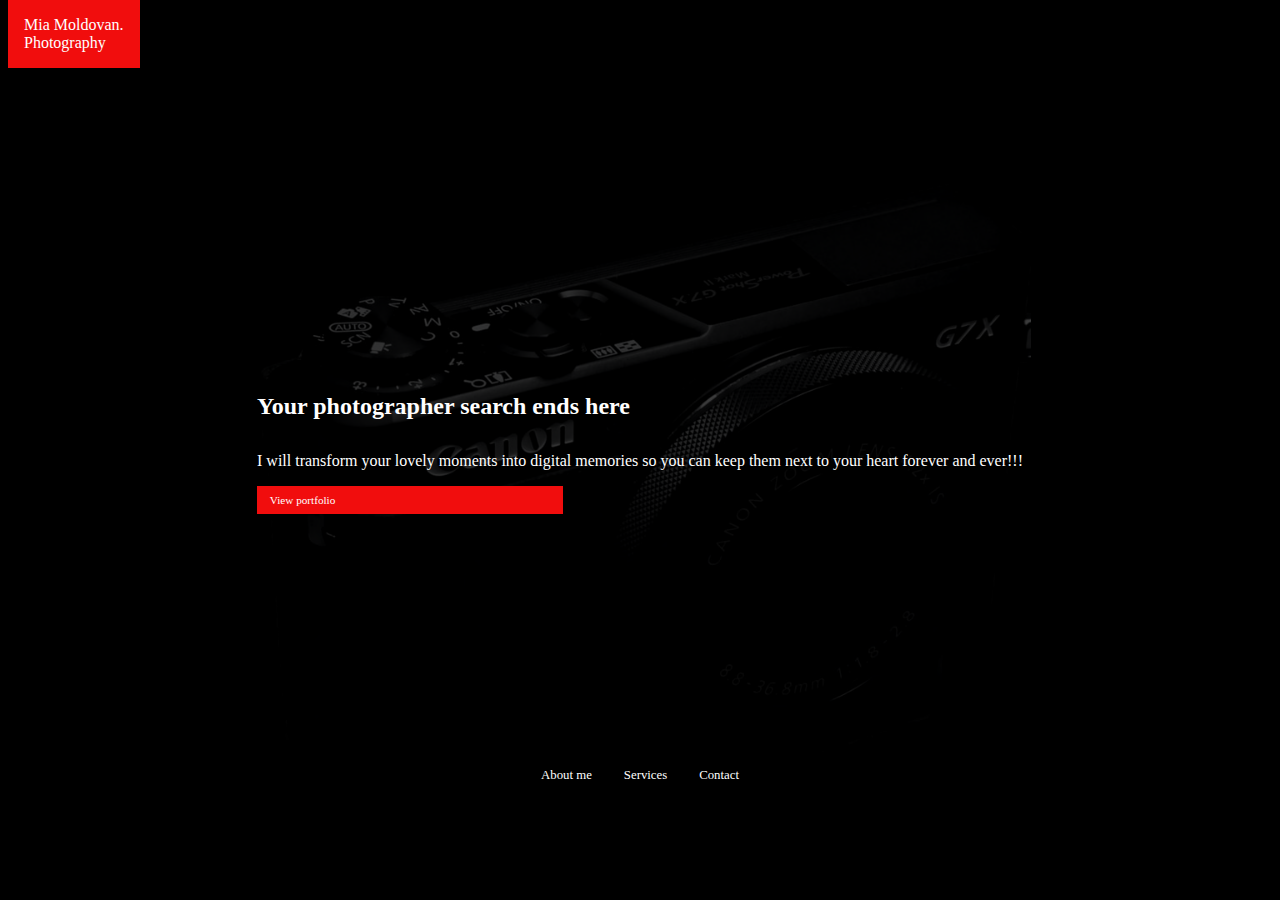
==== index.html @ 6e1618c1 "new" ====
<!DOCTYPE html>
<html lang="en">
<head>
    <meta charset="UTF-8">
    <meta http-equiv="X-UA-Compatible" content="IE=edge">
    <meta name="viewport" content="width=device-width, initial-scale=1.0">
    <link rel="stylesheet" href="https://cdnjs.cloudflare.com/ajax/libs/font-awesome/5.15.4/css/all.min.css" integrity="sha512-1ycn6IcaQQ40/MKBW2W4Rhis/DbILU74C1vSrLJxCq57o941Ym01SwNsOMqvEBFlcgUa6xLiPY/NS5R+E6ztJQ==" crossorigin="anonymous" referrerpolicy="no-referrer" />
    <link rel="preconnect" href="https://fonts.googleapis.com">
    <link rel="preconnect" href="https://fonts.gstatic.com" crossorigin>
    <link href="https://fonts.googleapis.com/css2?family=Kaushan+Script&display=swap" rel="stylesheet">
    <link rel="preconnect" href="https://fonts.googleapis.com">
<link rel="preconnect" href="https://fonts.gstatic.com" crossorigin>
<link href="https://fonts.googleapis.com/css2?family=Kaushan+Script&family=Poppins:wght@200;300;400;600&display=swap" rel="stylesheet">
<link rel="preconnect" href="https://fonts.googleapis.com">
<link rel="preconnect" href="https://fonts.gstatic.com" crossorigin>
<link href="https://fonts.googleapis.com/css2?family=Kaushan+Script&family=Poppins:wght@200;300;400;600&family=STIX+Two+Text:wght@500;600&display=swap" rel="stylesheet">
    <link rel="stylesheet" href="style.css">
    <title>Mia Moldovan|Photography</title>
</head>
<body>
    <div class="container">
      <div class="header">
          <a href="index.html" class="logo">
              <p>Mia Moldovan.</p>
              <p>Photography</p>
          </a>
          <div class="top-nav">
              <ul>
                  <li><a href="about.html">About me</a></li>
                  <li><a href="">Services</a></li>
                  <li><a href="">Contact</a></li>
              </ul>
          </div>
      </div>
      <div class="hero" style="background-image: url(./img/Backgrounds/heroBackground.jpg);">
            <div class="hero-text">
                <h1>Your photographer search ends here</h1>
                <h2>I will transform your lovely moments into digital memories so you can keep them next to your heart forever and ever!!!</h2>
                
                    <a href="" class="portfolio-btn">View portfolio</a>
                
            </div>
            <img src="./img/Backgrounds/dollar-gill-yqNRxWNrC04-unsplash.jpg" alt="">
      </div>
      <div class="footer">
          <div class="footer-nav">
            <ul>
                <li><a href="about.html">About me</a></li>
                <li><a href="services.html">Services</a></li>
                <li><a href="contact.html">Contact</a></li>
            </ul>
          </div>
      </div>
    </div>
</body>
</html>
---- style.css ----
*{
    margin:0;
    padding:0;
    box-sizing: border-box;
}

body{
    width: 100vw;
    background: #000;
    color:#fff;
}

.container{
    padding-top:0;
    max-width:1440px;
    margin: 0 0.5rem;
    display: flex;
    flex-direction: column;
    justify-content: center;
    align-items: center;
}

.active{
    color:rgb(241, 13, 13);
}



a{
    
    text-decoration: none;
    color:#fff;
    transition: 0.5s ease all;
}

img{
    width:100%;
}

.header{
    width:100%;
    min-height: 10vh;
    display: flex;
    justify-content: space-between;
    align-items: center;
}

.logo{
    position: absolute;
    top:0;
    display: flex;
    flex-direction: column;
    justify-content: left;
    align-items: left;
    text-align: left;
    background-color: rgb(241, 13, 13);
    padding:1rem 1rem;
    font-size: 1rem;
}
.top-nav, .hero img{
    display: none;
}

.hero{
    margin-top:2rem;
    background-size: cover;
    background-position: center;
    background-attachment: fixed;
    position: relative;
    z-index: 1;
}

.hero-text{
    min-height:70vh;
    display: flex;
    flex-direction: column;
    justify-content: center;
    align-items: left;
    padding:0.5rem;
    position:relative;
}
.hero-text::after{
    content:'';
    position: absolute;
    background:#000;
    inset: 0;
    z-index: -1;
    opacity: 0.75;
}
.hero-text h1{
    font-size: 1.5rem;
    margin:2rem 0 2rem 0;
}

.hero-text h2{
    font-size: 1rem;
    font-weight: 100;
    margin-bottom:1rem;
}

.portfolio-btn {
    max-width: 40%;
    display: inline-block;
    background-color: rgb(241, 13, 13);
    padding:0.5rem 0.8rem;
    font-size: 0.7rem;
}

.profile{
    width:50%;
    display: block;
}

.hero p{
    font-size: 1rem;
}

.footer{
    height: 10vh;
}

.footer-nav ul{
    display: flex;
    justify-content: space-between;
    align-items: center;
}

li{
    list-style: none;
    margin:1rem ;
    font-size: 0.8rem;
    
}

.footer-nav a:hover{
    color: rgb(241, 13, 13);
}

.hero-text li{
    font-size: 1.2rem;
    text-align: center;
}

.my-form{
    text-align: left;
    display: flex;
    flex-direction: column;
    justify-content: center;
    align-items: left;
}

label{
    margin-top: 1rem;
}

textarea{
    margin-top: 1rem;
}

.submit-btn{
    max-width: 40%;
    display: inline-block;
    background-color: rgb(241, 13, 13);
    padding:0.5rem 0.8rem;
    font-size: 0.7rem;
    border: none;
    color:#fff;
    margin-top: 1rem;
}
.social-icons

.social-icons a{

}
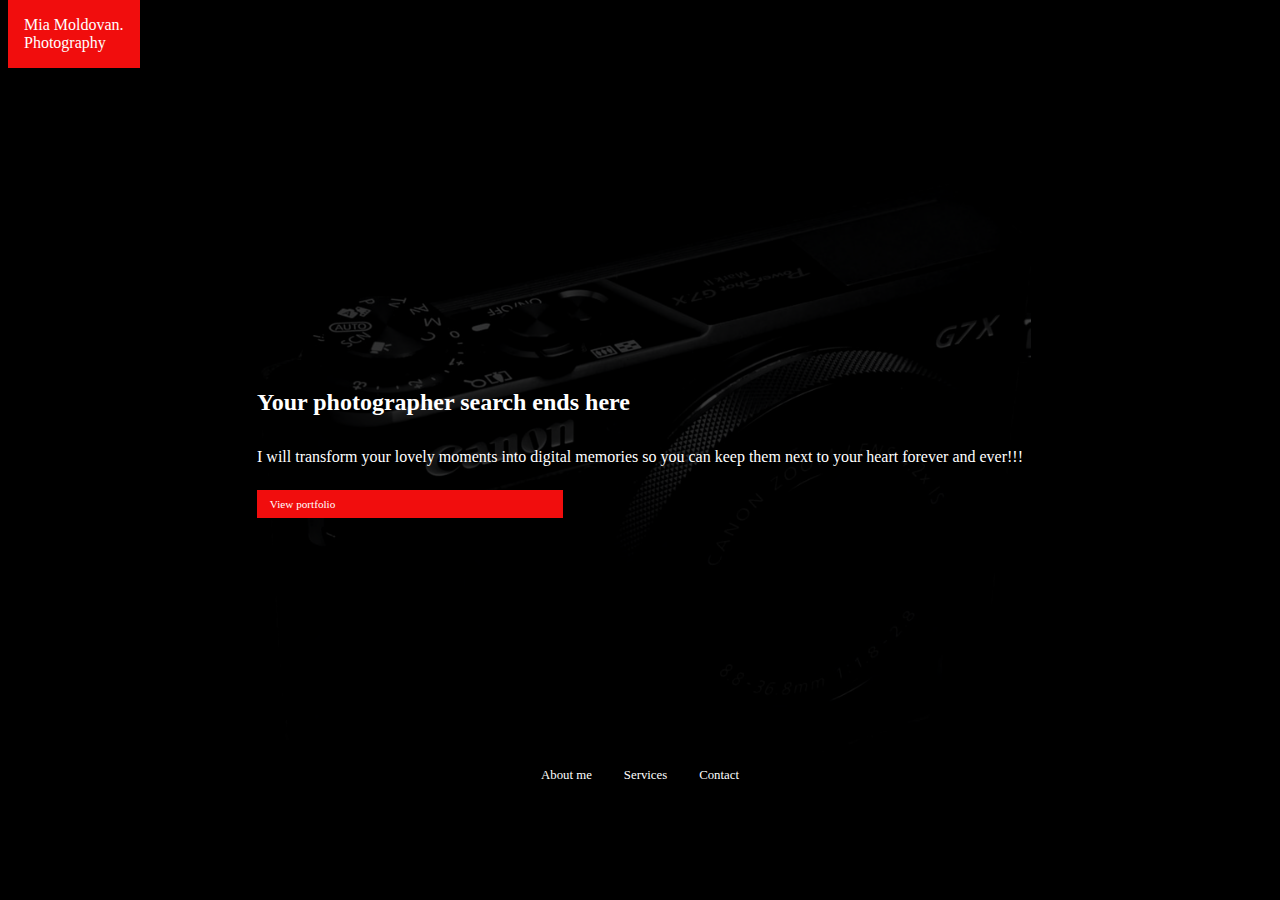
==== commit 3f0bc713: "new" ====
--- a/index.html
+++ b/index.html
@@ -37,7 +37,7 @@
                 <h1>Your photographer search ends here</h1>
                 <h2>I will transform your lovely moments into digital memories so you can keep them next to your heart forever and ever!!!</h2>
                 
-                    <a href="" class="portfolio-btn">View portfolio</a>
+                    <a href="portfolio.html" class="portfolio-btn">View portfolio</a>
                 
             </div>
             <img src="./img/Backgrounds/dollar-gill-yqNRxWNrC04-unsplash.jpg" alt="">
--- a/style.css
+++ b/style.css
@@ -104,6 +104,7 @@
     background-color: rgb(241, 13, 13);
     padding:0.5rem 0.8rem;
     font-size: 0.7rem;
+    margin-top:0.5rem;
 }
 
 .profile{
@@ -167,8 +168,43 @@
     color:#fff;
     margin-top: 1rem;
 }
-.social-icons
+.social-icons{
+    display: flex;
+    justify-content: space-between;
+    align-items: center;
+    position: absolute;
+    bottom:0;
+    right:0;
+}
 
 .social-icons a{
-
+    font-size: 1.2rem;
+    margin:0.5rem;
+}
+
+.gallery{
+    display: flex;
+    flex-wrap: wrap;
+    justify-content: center;
+    align-items: center;
+}
+
+.gallery-element{
+    margin: 1rem 0;
+    width:10rem;
+    height: 8rem;
+    display: flex;
+    justify-content: center;
+    align-items: flex-end;
+    background-position: center;
+    background-size: cover;
+}
+
+.gallery-element p{
+    text-align: bottom;
+    font-size: 1.2rem;
+    background-color: rgba(0, 0, 0, 0.8);
+    width:100%;
+    text-align: center;
+    padding:0.5rem 0;
 }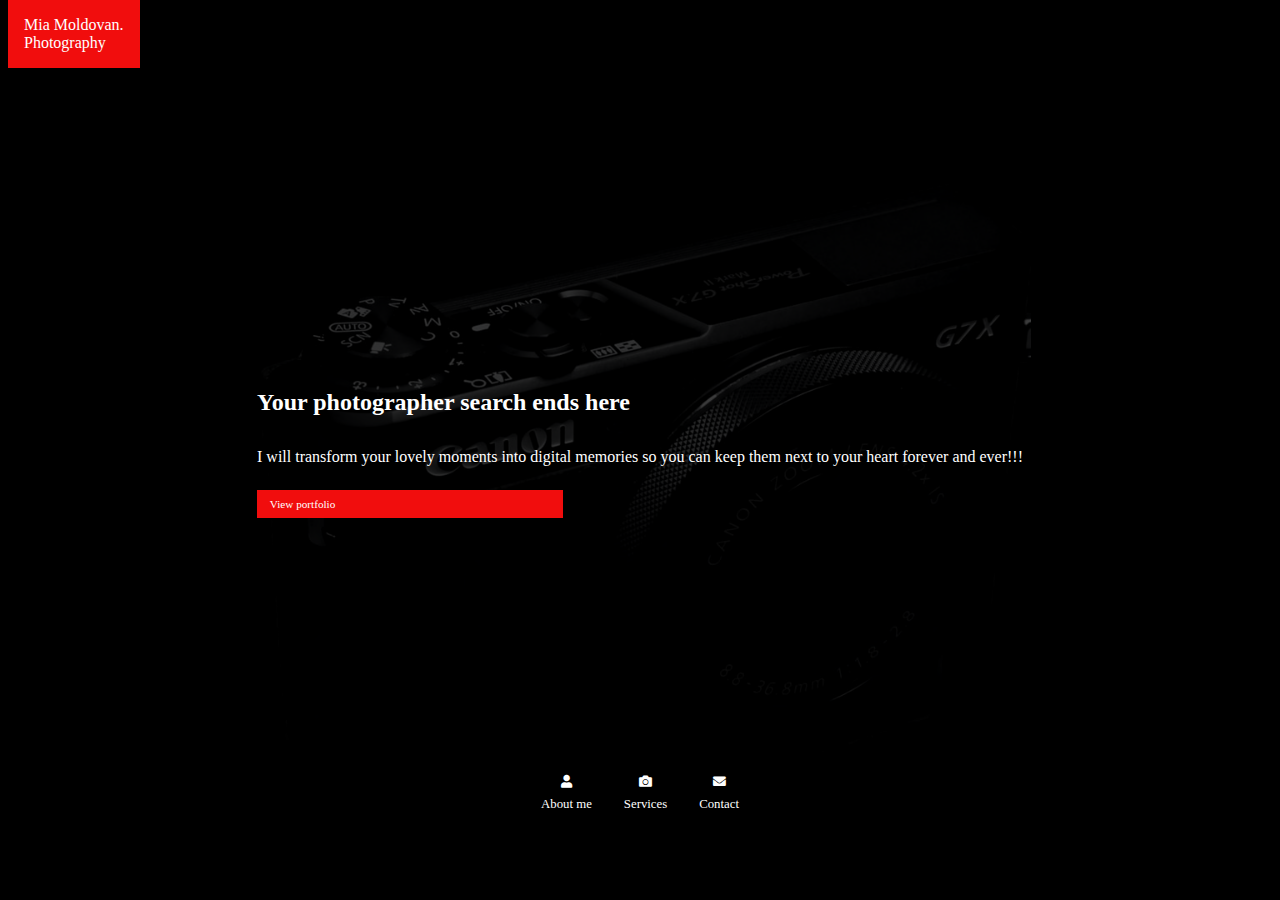
==== commit 91d4c8c3: "new" ====
--- a/index.html
+++ b/index.html
@@ -26,9 +26,9 @@
           </a>
           <div class="top-nav">
               <ul>
-                  <li><a href="about.html">About me</a></li>
-                  <li><a href="">Services</a></li>
-                  <li><a href="">Contact</a></li>
+                  <li><a href="about.html"><i class="fas fa-user"></i>About me</a></li>
+                  <li><a href="services.html"><i class="fas fa-camera"></i>Services</a></li>
+                  <li><a href="contact.html"><i class="fas fa-envelope"></i>Contact</a></li>
               </ul>
           </div>
       </div>
@@ -45,9 +45,9 @@
       <div class="footer">
           <div class="footer-nav">
             <ul>
-                <li><a href="about.html">About me</a></li>
-                <li><a href="services.html">Services</a></li>
-                <li><a href="contact.html">Contact</a></li>
+                <li><a href="about.html"><i class="fas fa-user"></i>About me</a></li>
+                <li><a href="services.html"><i class="fas fa-camera"></i>Services</a></li>
+                <li><a href="contact.html"><i class="fas fa-envelope"></i>Contact</a></li>
             </ul>
           </div>
       </div>
--- a/style.css
+++ b/style.css
@@ -113,7 +113,8 @@
 }
 
 .hero p{
-    font-size: 1rem;
+    font-size: 1.2rem;
+    line-height: 1.2;
 }
 
 .footer{
@@ -133,8 +134,19 @@
     
 }
 
+li i{
+    margin:0.5rem;
+}
+
 .footer-nav a:hover{
     color: rgb(241, 13, 13);
+}
+
+.footer-nav a{
+    display: flex;
+    flex-direction: column;
+    justify-content: center;
+    align-items: center;
 }
 
 .hero-text li{
@@ -191,7 +203,7 @@
 
 .gallery-element{
     margin: 1rem 0;
-    width:10rem;
+    width:16rem;
     height: 8rem;
     display: flex;
     justify-content: center;
@@ -207,4 +219,22 @@
     width:100%;
     text-align: center;
     padding:0.5rem 0;
-}+}
+
+.photo-gallery{
+    display: flex;
+    flex-wrap: wrap;
+    margin-top: 2rem;
+    text-align: left;
+}
+
+.column {
+    flex: 100%;
+    max-width: 100%;
+  }
+  
+  .column img {
+    margin-top: 0.5rem;
+    vertical-align: middle;
+    width: 100%;
+  }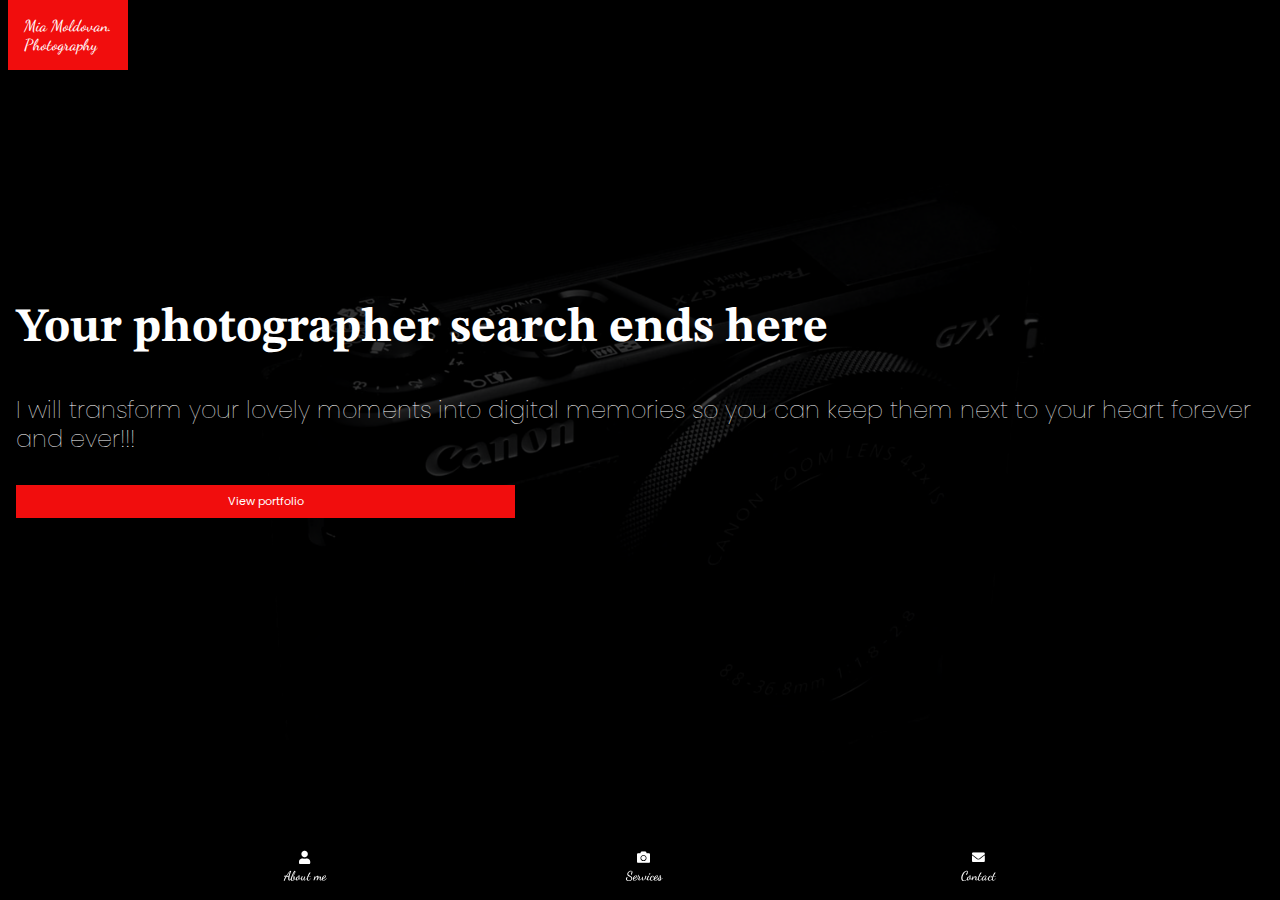
==== commit a43502cb: "new" ====
--- a/index.html
+++ b/index.html
@@ -14,7 +14,13 @@
 <link rel="preconnect" href="https://fonts.googleapis.com">
 <link rel="preconnect" href="https://fonts.gstatic.com" crossorigin>
 <link href="https://fonts.googleapis.com/css2?family=Kaushan+Script&family=Poppins:wght@200;300;400;600&family=STIX+Two+Text:wght@500;600&display=swap" rel="stylesheet">
-    <link rel="stylesheet" href="style.css">
+<link rel="preconnect" href="https://fonts.googleapis.com">
+<link rel="preconnect" href="https://fonts.gstatic.com" crossorigin>
+<link href="https://fonts.googleapis.com/css2?family=Dancing+Script:wght@400;500&display=swap" rel="stylesheet">
+<link rel="preconnect" href="https://fonts.googleapis.com">
+<link rel="preconnect" href="https://fonts.gstatic.com" crossorigin>
+<link href="https://fonts.googleapis.com/css2?family=STIX+Two+Text:wght@500;700&display=swap" rel="stylesheet"> 
+<link rel="stylesheet" href="style.css">
     <title>Mia Moldovan|Photography</title>
 </head>
 <body>
--- a/style.css
+++ b/style.css
@@ -8,6 +8,7 @@
     width: 100vw;
     background: #000;
     color:#fff;
+    font-family: 'Poppins', sans-serif;
 }
 
 .container{
@@ -46,6 +47,8 @@
 }
 
 .logo{
+    font-family: 'Dancing Script', cursive;
+    font-weight: 500;
     position: absolute;
     top:0;
     display: flex;
@@ -68,6 +71,7 @@
     background-attachment: fixed;
     position: relative;
     z-index: 1;
+    margin-bottom: 3rem;
 }
 
 .hero-text{
@@ -88,7 +92,10 @@
     opacity: 0.75;
 }
 .hero-text h1{
-    font-size: 1.5rem;
+    font-family: 'STIX Two Text', serif;
+    font-weight: 700;
+    line-height: 1.5;
+    font-size: 2rem;
     margin:2rem 0 2rem 0;
 }
 
@@ -100,11 +107,15 @@
 
 .portfolio-btn {
     max-width: 40%;
-    display: inline-block;
+    display: flex;
+    justify-content: center;
+    align-items: center;
     background-color: rgb(241, 13, 13);
     padding:0.5rem 0.8rem;
     font-size: 0.7rem;
-    margin-top:0.5rem;
+    margin-top:1rem;
+    margin-bottom: 6rem;
+    text-align: center;
 }
 
 .profile{
@@ -118,24 +129,30 @@
 }
 
 .footer{
-    height: 10vh;
+    z-index: 3;
+    bottom: 0;
+    position: fixed;
+    background-color: rgba(0, 0, 0, 0.9);
+    width: 100%;
+    font-family: 'Dancing Script', cursive;
+    font-weight: 500;
 }
 
 .footer-nav ul{
     display: flex;
-    justify-content: space-between;
+    justify-content: space-evenly;
     align-items: center;
 }
 
 li{
     list-style: none;
     margin:1rem ;
-    font-size: 0.8rem;
+    font-size: 1rem;
     
 }
 
 li i{
-    margin:0.5rem;
+    margin:0.2rem;
 }
 
 .footer-nav a:hover{
@@ -143,14 +160,17 @@
 }
 
 .footer-nav a{
-    display: flex;
-    flex-direction: column;
-    justify-content: center;
-    align-items: center;
+    font-family: 'Dancing Script', cursive;
+    font-weight: 500;
+    display: flex;
+    flex-direction: column;
+    justify-content: center;
+    align-items: center;
+    font-size: 0.8rem;
 }
 
 .hero-text li{
-    font-size: 1.2rem;
+    font-size: 1rem;
     text-align: center;
 }
 
@@ -160,10 +180,17 @@
     flex-direction: column;
     justify-content: center;
     align-items: left;
+    width:100% important!;
+    box-sizing: border-box;
+    margin:2rem auto;
 }
 
 label{
     margin-top: 1rem;
+}
+
+input{
+    width:100%;
 }
 
 textarea{
@@ -185,7 +212,7 @@
     justify-content: space-between;
     align-items: center;
     position: absolute;
-    bottom:0;
+    bottom:2rem;
     right:0;
 }
 
@@ -226,6 +253,7 @@
     flex-wrap: wrap;
     margin-top: 2rem;
     text-align: left;
+    margin-bottom:2rem;
 }
 
 .column {
@@ -237,4 +265,20 @@
     margin-top: 0.5rem;
     vertical-align: middle;
     width: 100%;
+  }
+
+  @media screen and (min-width:375px){
+      .hero h1{
+          font-size:3rem;
+      }
+
+      .hero h2{
+          font-size:1.5rem;
+          line-height: 1.2;
+      }
+
+      .portfolio-btn {
+          width:100%;
+          text-align: center;
+      }
   }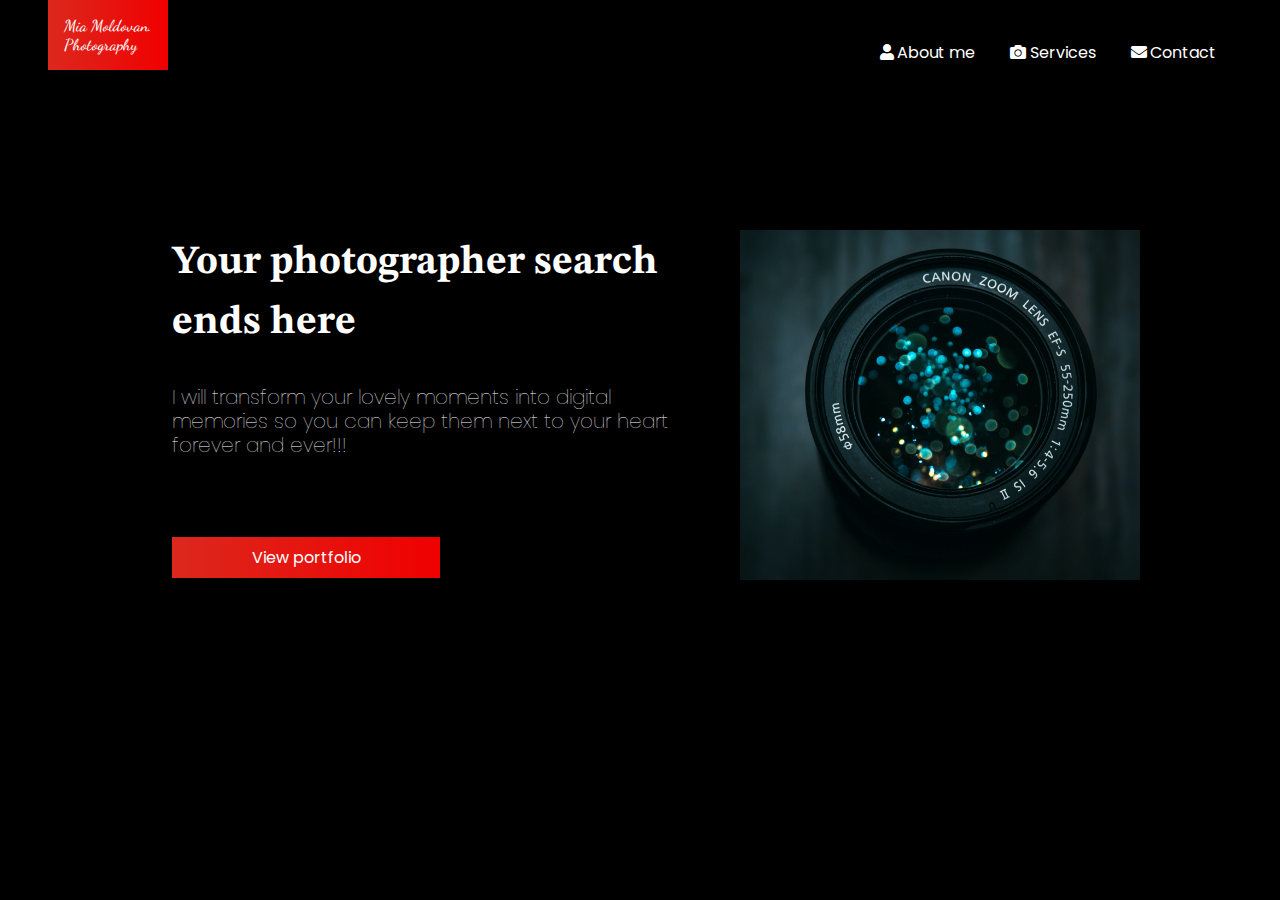
==== commit ea61b807: "new" ====
--- a/index.html
+++ b/index.html
@@ -46,7 +46,8 @@
                     <a href="portfolio.html" class="portfolio-btn">View portfolio</a>
                 
             </div>
-            <img src="./img/Backgrounds/dollar-gill-yqNRxWNrC04-unsplash.jpg" alt="">
+            <div class="hero-image" style="background-image: url(./img/Backgrounds/dollar-gill-yqNRxWNrC04-unsplash.jpg) ;"></div>
+            
       </div>
       <div class="footer">
           <div class="footer-nav">
--- a/style.css
+++ b/style.css
@@ -47,6 +47,7 @@
 }
 
 .logo{
+    z-index: 3;
     font-family: 'Dancing Script', cursive;
     font-weight: 500;
     position: absolute;
@@ -56,12 +57,20 @@
     justify-content: left;
     align-items: left;
     text-align: left;
-    background-color: rgb(241, 13, 13);
+    background: #F00000;  /* fallback for old browsers */
+    background: -webkit-linear-gradient(to right, #DC281E, #F00000);  /* Chrome 10-25, Safari 5.1-6 */
+    background: linear-gradient(to right, #DC281E, #F00000); /* W3C, IE 10+/ Edge, Firefox 16+, Chrome 26+, Opera 12+, Safari 7+ */
+    
     padding:1rem 1rem;
     font-size: 1rem;
 }
-.top-nav, .hero img{
+.top-nav, .hero-image{
     display: none;
+}
+
+.hero img{
+    width:10rem;
+    margin-bottom:1rem;
 }
 
 .hero{
@@ -106,16 +115,25 @@
 }
 
 .portfolio-btn {
-    max-width: 40%;
-    display: flex;
-    justify-content: center;
-    align-items: center;
-    background-color: rgb(241, 13, 13);
+    max-width: 50%;
+    display: flex;
+    justify-content: center;
+    align-items: center;
+    background: #F00000;  /* fallback for old browsers */
+background: -webkit-linear-gradient(to right, #DC281E, #F00000);  /* Chrome 10-25, Safari 5.1-6 */
+background: linear-gradient(to right, #DC281E, #F00000); /* W3C, IE 10+/ Edge, Firefox 16+, Chrome 26+, Opera 12+, Safari 7+ */
+
+
     padding:0.5rem 0.8rem;
     font-size: 0.7rem;
     margin-top:1rem;
-    margin-bottom: 6rem;
+    margin-bottom: 5rem;
     text-align: center;
+    transition: 0.5s ease all;
+}
+
+.portfolio-btn:hover{
+   transform: translateY(-0.2rem);
 }
 
 .profile{
@@ -157,6 +175,7 @@
 
 .footer-nav a:hover{
     color: rgb(241, 13, 13);
+    transform: translateY(-0.2rem);
 }
 
 .footer-nav a{
@@ -191,16 +210,21 @@
 
 input{
     width:100%;
+    border-radius: 5px;
 }
 
 textarea{
     margin-top: 1rem;
+    border-radius: 5px;
 }
 
 .submit-btn{
-    max-width: 40%;
+    max-width: 30%;
     display: inline-block;
-    background-color: rgb(241, 13, 13);
+    background: #F00000;  /* fallback for old browsers */
+    background: -webkit-linear-gradient(to right, #DC281E, #F00000);  /* Chrome 10-25, Safari 5.1-6 */
+    background: linear-gradient(to right, #DC281E, #F00000); /* W3C, IE 10+/ Edge, Firefox 16+, Chrome 26+, Opera 12+, Safari 7+ */
+    
     padding:0.5rem 0.8rem;
     font-size: 0.7rem;
     border: none;
@@ -219,9 +243,18 @@
 .social-icons a{
     font-size: 1.2rem;
     margin:0.5rem;
+    transition: 0.5s ease all;
+}
+
+.social-icons a:hover{
+    color:rgb(241, 13, 13);
 }
 
 .gallery{
+    max-width: 800px;
+    min-height: 80vh;
+    margin-top: 2rem;
+    gap:0.5rem;
     display: flex;
     flex-wrap: wrap;
     justify-content: center;
@@ -237,6 +270,7 @@
     align-items: flex-end;
     background-position: center;
     background-size: cover;
+    transition: 0.5s ease all;
 }
 
 .gallery-element p{
@@ -246,14 +280,17 @@
     width:100%;
     text-align: center;
     padding:0.5rem 0;
+    transition: 0.5s ease all;
 }
 
 .photo-gallery{
     display: flex;
+    gap:0.5rem;
     flex-wrap: wrap;
     margin-top: 2rem;
-    text-align: left;
     margin-bottom:2rem;
+    align-items: center;
+    justify-content: center;
 }
 
 .column {
@@ -262,7 +299,7 @@
   }
   
   .column img {
-    margin-top: 0.5rem;
+    margin: 0.5rem;
     vertical-align: middle;
     width: 100%;
   }
@@ -281,4 +318,154 @@
           width:100%;
           text-align: center;
       }
+
+      .my-form{
+        width:25rem;
+    }
+  }
+
+  @media screen and (min-width:425px){
+      .footer-nav a{
+          font-size: 1rem;
+      }
+      .my-form{
+          width:25rem;
+      }
+
+      .portfolio-btn, .submit-btn{
+          width:30%;
+      }
+
+      .social-icons{
+          right:3rem;
+          bottom:2.5rem;
+          
+      }
+
+      .social-icons i{
+        font-size: 1.5rem;
+      }
+  }
+
+  @media screen and (min-width:768px){
+      .hero-text{
+          padding:2rem;
+      }
+      .hero-text h1{
+          font-size: 4.5rem;
+          text-align:center;
+      }
+
+      .hero-text h2{
+          font-size: 2.25rem;
+          text-align: center;
+          margin-bottom: 4rem;
+      }
+
+      .portfolio-btn{
+          font-size: 1.5rem;
+      }
+
+      .column img{
+        width: 100%;
+      }
+        .my-form{
+            width:30rem;
+        }
+  }
+
+  @media screen and (min-width:1024px){
+      .footer{
+          display: none;
+      }
+
+      .top-nav{
+          display: flex;
+          position: absolute;
+          top:1.5rem;
+          right:3rem;
+      }
+
+      .top-nav ul{
+          display: flex;
+      }
+
+      .hero-image{
+          width:400px;
+          height: 350px;
+          display: flex;
+          background-position: center;
+          background-size: cover;
+      }
+
+      
+
+      .top-nav a:hover{
+        color: rgb(241, 13, 13);
+        
+    }
+
+      .hero{
+          display: flex;
+          justify-content: center;
+          align-items: center;
+          background-image: none !important;
+          margin:0;
+      }
+
+      .hero-text  {
+          padding-top: 5rem;
+          justify-content: center;
+          width:600px;
+      }
+
+      .hero-text h1{
+        font-size: 2.5rem;
+        text-align: left;
+      }
+
+      .hero-text h2{
+          font-size: 1.25rem;
+          text-align: left;
+      }
+
+      .portfolio-btn{
+          width:50%;
+          font-size: 1rem;
+      }
+
+      .logo{
+          left:3rem;
+      }
+      
+      .column {
+        flex: 25%;
+        max-width: 25%;
+        padding: 0 4px;
+      }
+
+      .portfolio-btn{
+          width: 50%;
+      }
+      
+      .services{
+          display: flex;
+          justify-content: space-between;
+          align-items: flex-start;
+      }
+
+      .services li{
+          text-align: left;
+          list-style: square;
+      }
+
+      .gallery-element:hover p{
+        height:100%;
+        display: flex;
+        justify-content: center;
+        align-items: center;
+       
+      }
+
+     
   }